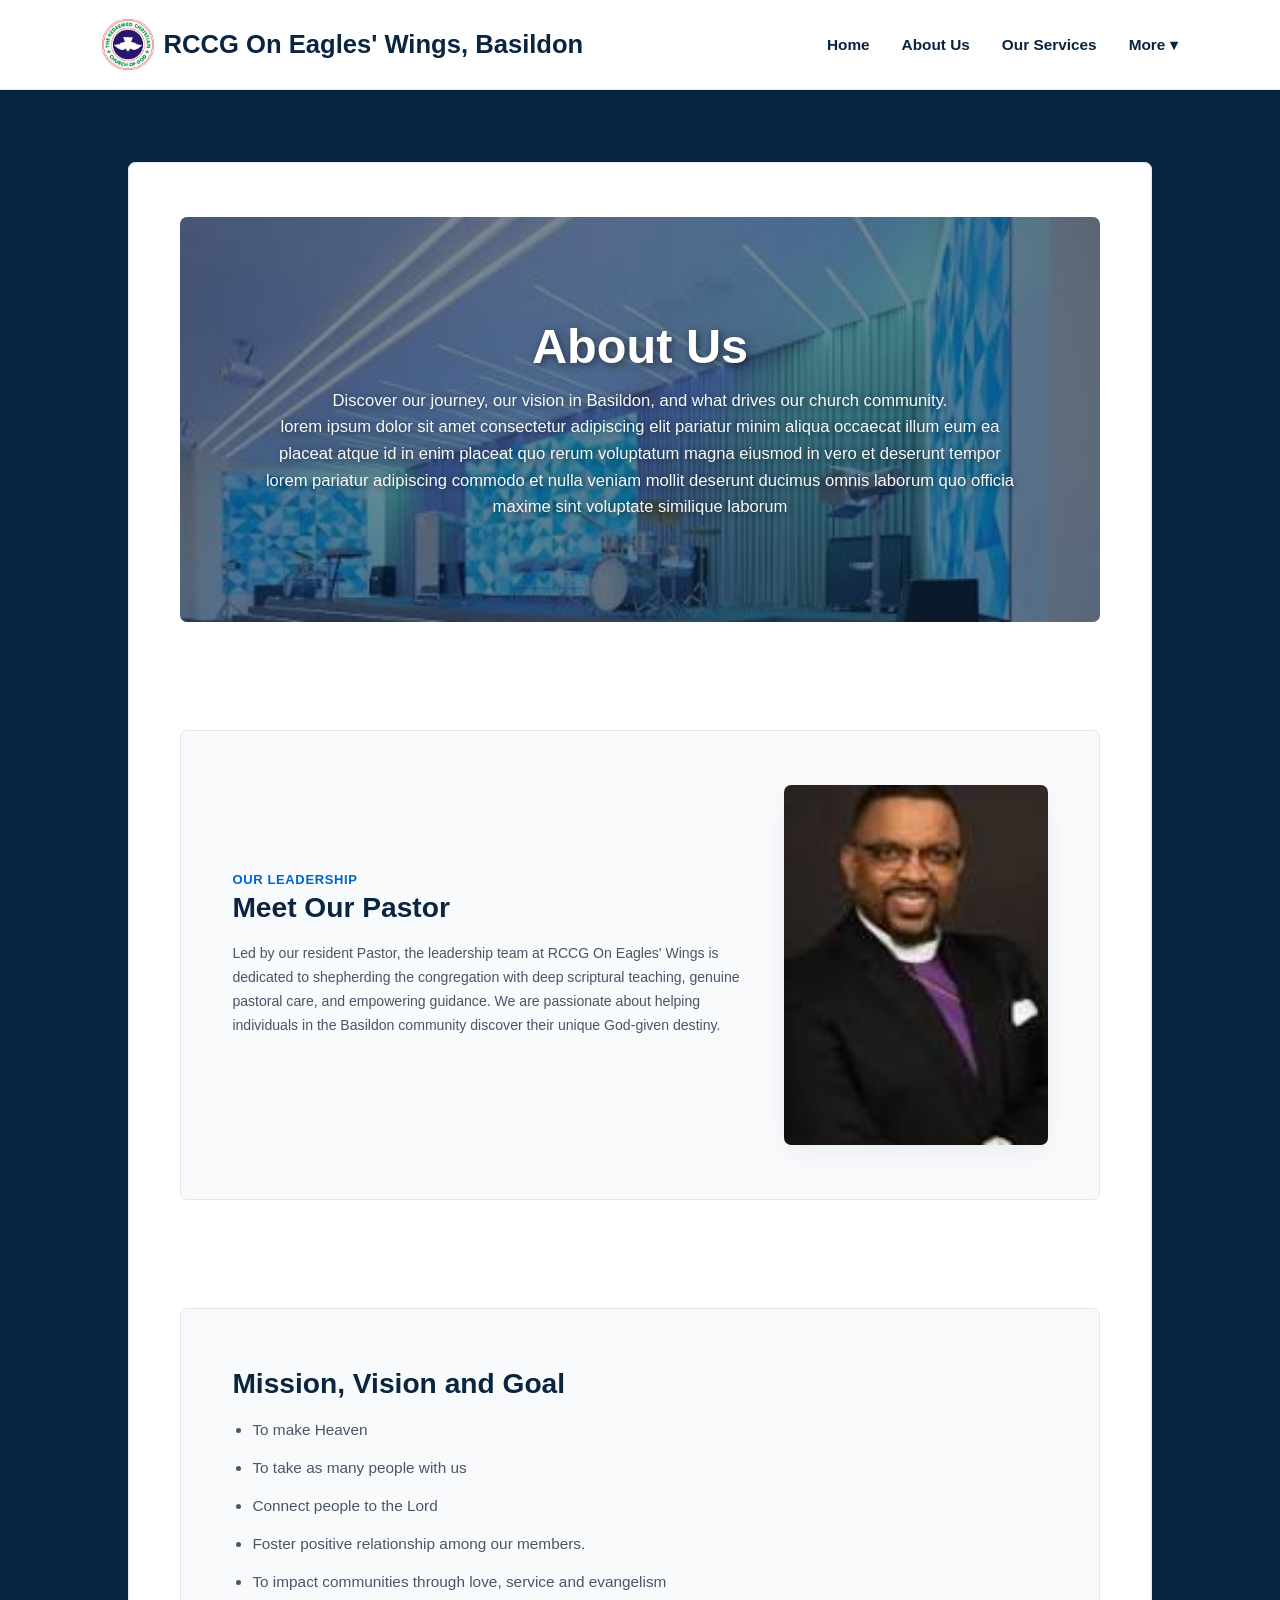
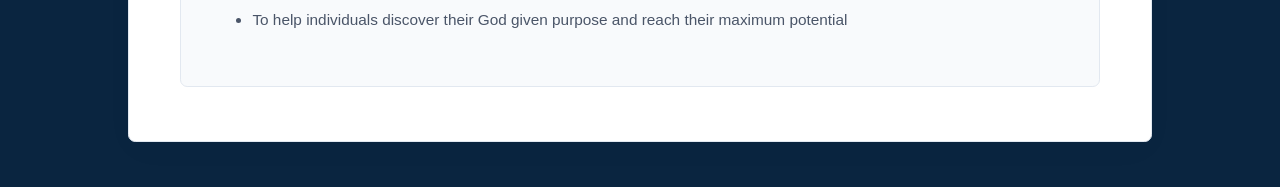
==== about.html @ b9fc79d2 "Correct capitalization of 'Heaven' in mission statement" ====
<!DOCTYPE html>
<html lang="en">
<head>
    <meta charset="UTF-8">
    <meta name="viewport" content="width=device-width, initial-scale=1.0">
    <title>On Eagles Wings</title>
    <meta name="description" content="Welcome to On Eagles Wings. Discover our mission, upcoming community programs, and how you can get involved.">
    <link rel="stylesheet" href="stylesheets.css">
    <link rel="icon" type="image/jpg" href="Assets/rccg logo.jpg" />
</head>
<body>
    
    <header id="Menubar">

<div class="rccg_logo">
     <a href="index.html" class="logo">
   <img src="Assets/rccg logo.jpg" id="sitelogo" /> <p>RCCG On Eagles' Wings, Basildon</p>
     </a>
  </div>
        
        <div class="menulinks-wrapper">
            <a href="index.html">Home</a>
            <a href="about.html">About Us</a>
            <a href="services.html">Our Services</a>
            
            <div class="dropdown">
                <button class="dropbtn">More ▾</button>
                <div class="dropdown-content">
                    <a href="events.html">Events</a>
                    <a href="contact.html">Contact Us</a>
                </div>
            </div>
        </div>
    </header>

<div class="Contentarea" id="aboutpage">
    <div class="image-text">
        <img src="Assets/about me page interior.jfif" alt="rccg-church" class="imagebanner"/>
        <div class="page1-text">
            <h1>About Us</h1>
            <p>Discover our journey, our vision in Basildon, and what drives our church community.</p>
            <p>lorem ipsum dolor sit amet consectetur adipiscing elit pariatur minim aliqua occaecat illum eum ea placeat atque id in enim placeat quo rerum voluptatum magna eiusmod in vero et deserunt tempor lorem pariatur adipiscing commodo et nulla veniam mollit deserunt ducimus omnis laborum quo officia maxime sint voluptate similique laborum</p>
        </div>
    </div>
    
<div class="pastor-section">
    <div class="pastor-textcolumn">
    <span class="pstr-subtitle">Our Leadership</span>
    <h2>Meet Our Pastor</h2>
    <p>Led by our resident Pastor, the leadership team at RCCG On Eagles' Wings is dedicated to shepherding the congregation with deep scriptural teaching, genuine pastoral care, and empowering guidance. We are passionate about helping individuals in the Basildon community discover their unique God-given destiny.</p>
 </div>

    <div class="image-column">
        <div class="pastor-image">
            <img src="Assets/pastor-image.jfif" class="pst-pic"/>
        </div>
    </div>
</div>

<div class="church-values">
    <div class="values-text">
    <h2>Mission, Vision and Goal</h2>
        <ul>
            <li>To make Heaven</li>
            <li>To take as many people with us</li>
            <li>Connect people to the Lord</li>
            <li>Foster positive relationship among our members.</li>
            <li>To impact communities through love, service and evangelism</li>
            <li>To help individuals discover their God given purpose and reach their maximum potential</li>
        </ul>
   </div>  
  </div>
</div>

</body>
</html>
---- stylesheets.css ----
* {
    margin: 0;
    padding: 0;
    box-sizing: border-box;
    font-family: 'Segoe UI', Tahoma, Geneva, Verdana, sans-serif;
}

body {
    background-color: #0A2540;
    color: #333333;
    min-height: 100vh; 
    width: auto; 
    overflow-x: hidden; 
}

#Menubar {
    position: fixed;
    top: 0;
    left: 0;
    width: 100vw;
    height: 10vh; 
    background-color: #ffffff; 
    padding: 0 8vw; 
    display: flex;
    justify-content: space-between; 
    align-items: center;
    border-bottom: 0.2vh solid #e2e8f0; 
    box-shadow: 0 0.5vh 2vh rgba(10, 37, 64, 0.04);
    z-index: 1000;
}

.menulinks-wrapper {
    display: flex;
    align-items: center;
    height: 100%;
}

.menulinks-wrapper a {
    text-decoration: none;
    color: #0A2540;
    font-weight: 600;
    margin-left: 2.5vw;
    font-size: clamp(14px, 1.2vw, 18px);
    transition: color 0.2s ease-in-out;
}

.menulinks-wrapper a:hover {
    color: #0066cc; 
}

.dropdown {
    position: relative;
    display: inline-block;
    margin-left: 2.5vw;
}

.dropdown .dropbtn {
    background: none;
    border: none;
    color: #0A2540;
    font-weight: 600;
    font-size: clamp(14px, 1.2vw, 18px);
    cursor: pointer;
    font-family: inherit;
    padding: 0;
    transition: color 0.2s ease-in-out;
}

.dropdown:hover .dropbtn {
    color: #0066cc;
}

.dropdown-content {
    display: none;
    position: absolute;
    right: 0;
    background-color: #ffffff;
    min-width: 14vw;
    min-width: 160px; 
    box-shadow: 0 1vh 3vh rgba(10, 37, 64, 0.1);
    border-radius: 0.6vh;
    padding: 0; 
    z-index: 1050;
    border: 0.1vh solid #e2e8f0;
    margin-top: 0; 
    padding-top: 10px; 
}

.dropdown-content a {
    color: #333333;
    padding: 1.5vh 2vw;
    text-decoration: none;
    display: block;
    margin-left: 0 !important; 
    font-weight: 500;
    font-size: clamp(13px, 1.1vw, 16px);
}

.dropdown-content a:hover {
    background-color: #f4f7fa;
    color: #0066cc;
}

.dropdown:hover .dropdown-content {
    display: block;
}

#sitelogo{
    width: 4vw;
    min-width: 40px;
    max-width: 80px;
    max-height: 8vh;
    vertical-align: middle;
}

.rccg_logo .logo p {
    color: #0A2540;
    font-size: 2vw;
    font-weight: bold;
    font-family: 'Segoe UI', Tahoma, Geneva, Verdana, sans-serif;
    margin: 0;
}

.rccg_logo .logo {
    display: flex !important;
    align-items: center;
    gap: 10px;
    text-decoration: none;
}

.Contentarea {
    width: 80vw;
    max-width: 1200px;
    margin: 18vh auto 5vh auto;
    padding: 8vh 6vw;
    min-height: 50vh;
    display: flex;
    flex-direction: column;
    justify-content: center;
    align-items: center;
    background-color: #ffffff; 
    border-radius: 0.8vh;
    border: 0.1vh solid #e2e8f0;
    box-shadow: 0 1vh 4vh rgba(10, 37, 64, 0.02);
    text-align: center;
}

.Contentarea h1 {
    font-size: clamp(28px, 3.5vw, 48px);
    color: #0A2540;
    margin-bottom: 3vh;
}

.Contentarea p {
    font-size: clamp(16px, 1.4vw, 20px);
    color: #4a5568;
    line-height: 1.8;
}

#homepage.Contentarea {
    width: 80vw;
    max-width: 1200px;
    margin: 18vh auto 5vh auto;
    padding: 25vh 6vw;
    min-height: 60vh;
    display: flex;
    flex-direction: column;
    justify-content: center;
    align-items: center;
    border-radius: 0.8vh;
    border: 0.1vh solid #e2e8f0;
    box-shadow: 0 1vh 4vh rgba(10, 37, 64, 0.02);
    text-align: center;
    background-size: cover;
    background-position: center;
    background-repeat: no-repeat;
    animation: homepage-image-slider 15s infinite ease-in-out; 
}

#homepage.Contentarea h1 {
    font-size: clamp(28px, 3.5vw, 48px);
    color: #ffffff !important;
    margin-bottom: 3vh;
    text-shadow: 2px 2px 8px rgba(0, 0, 0, 0.6);
}

#homepage.Contentarea p {
    font-size: clamp(16px, 1.4vw, 20px);
    color: #f7fafc !important;
    line-height: 1.8;
    text-shadow: 1px 1px 6px rgba(0, 0, 0, 0.6);
}

@keyframes homepage-image-slider {
    0%, 16% {
        background-image:linear-gradient(rgba(10, 37, 64, 0.6), rgba(10, 37, 64, 0.6)), url('Assets/Background image 1.jpg');
    }
    20%, 36% {
        background-image:linear-gradient(rgba(10, 37, 64, 0.6), rgba(10, 37, 64, 0.6)), url('Assets/Background image 2.jpg');
    }
    40%, 56% {
        background-image:linear-gradient(rgba(10, 37, 64, 0.6), rgba(10, 37, 64, 0.6)), url('Assets/Background image 3.jpg');
    }
    60%, 76% {
        background-image:linear-gradient(rgba(10, 37, 64, 0.6), rgba(10, 37, 64, 0.6)), url('Assets/Background image 4.jpg');
    }
    80%, 96% {
        background-image:linear-gradient(rgba(10, 37, 64, 0.6), rgba(10, 37, 64, 0.6)), url('Assets/Background image 5.jpg');
    }
    100% {
        background-image:linear-gradient(rgba(10, 37, 64, 0.6), rgba(10, 37, 64, 0.6)), url('Assets/Background image 1.jpg');
    }
}

#contactpage.Contentarea {
    display: flex !important;
    flex-direction: row;
    flex-wrap: wrap;
    align-items: flex-start; 
    gap: 60px;
    text-align: left;
}

#contactpage .contact-info {
    flex: 1;
    min-width: 320px;         
}

#contactpage .contactdetails {
    margin-top: 4vh;
    display: flex;
    flex-direction: column;
    gap: 2vh;
    text-align: left;
}

#contactpage .contactdetails h3 {
    color: #0A2540; 
    font-size: clamp(16px, 1.3vw, 20px);
    margin-bottom: 0.5vh;
}

#contactpage .contactdetails p {
    color: #4a5568 !important;
    font-size: clamp(14px, 1.1vw, 16px);
    line-height: 1.5;
    margin: 0;
}

#contactpage #contactform {
    flex: 1;
    min-width: 320px;
    display: flex;
    flex-direction: column;   
    gap: 12px;
}

#contactform input[type="text"],
#contactform input[type="email"],
#contactform textarea {
    padding: 12px;
    border: 0.15vh solid #e2e8f0;
    border-radius: 0.6vh;
    background-color: #f8fafc;
    font-family: inherit;
    font-size: 15px;
}

#contactform button {
    background-color: #0A2540;
    color: #FFCC00;
    border: none;
    padding: 14px;
    border-radius: 0.6vh;
    cursor: pointer;
    font-weight: bold;
    font-size: 16px;
}

#contactpage .socialmedia{
    display: flex;
    gap: 20px;
    margin-top: 1.5vh;
}

#contactpage .social-links-icon i {
    color: #0A2540;
    display: inline-block;
    transition: color 0.2s ease-in-out;
}

#contactpage .social-links-icon:hover {
    color: #0066cc;
}

#aboutpage.Contentarea {
    display: flex;
    flex-direction: column;
    gap: 8vh;
    padding: 6vh 4vw;
}

.image-text {
    width: 100%;
    position: relative; 
    display: flex;
    flex-direction: column;
    justify-content: center;
    align-items: center;
}

.imagebanner {
    width: 100%;
    height: 45vh;       
    object-fit: cover;  
    border-radius: 0.8vh;
    display: block;
}

.image-text::after {
    content: '';
    position: absolute;
    top: 0;
    left: 0;
    width: 100%;
    height: 100%;
    background: linear-gradient(rgba(10, 37, 64, 0.55), rgba(10, 37, 64, 0.55));
    border-radius: 0.8vh;
    pointer-events: none;
}

.page1-text {
    position: absolute;
    z-index: 2; 
    text-align: center;
    padding: 0 4vw;
}

.page1-text h1 {
    color: #ffffff; 
    font-size: clamp(32px, 3.8vw, 54px);
    margin-bottom: 1.5vh;
    text-shadow: 2px 2px 8px rgba(0, 0, 0, 0.5); 
}

.page1-text p {
    color: #f7fafc !important;
    max-width: 750px;
    margin: 0 auto;
    font-size: clamp(15px, 1.3vw, 19px);
    line-height: 1.6;
    text-shadow: 1px 1px 6px rgba(0, 0, 0, 0.5);
}

.pastor-section {
    width: 100%;
    display: flex;
    flex-direction: row;       
    flex-wrap: wrap;            
    align-items: center;        
    gap: 25px;                  
    text-align: left;          
    background-color: #f8fafc;  
    padding: 6vh 4vw;
    border-radius: 0.8vh;
    border: 0.15vh solid #e2e8f0;
    margin-top: 4vh;
    box-sizing: border-box;
}

.pastor-textcolumn {
   flex: 2;
   min-width: 0 !important;  
}

.pstr-subtitle {
    color: #0066cc;
    font-weight: 700;
    font-size: 13px;
    text-transform: uppercase;
    letter-spacing: 0.05vw;  
}

.pastor-textcolumn h2 {
    color: #0A2540;
    margin: 0.5vh 0 2vh 0;
    font-size: clamp(24px, 2.2vw, 32px);  
}

.pastor-textcolumn p {
    color: #4a5568 !important;
    line-height: 1.7;
    margin-bottom: 2.5vh;
    font-size: clamp(14px, 1.1vw, 16px);
}

.image-column {
    flex: 1;                    
    min-width: 0 !important;
    display: flex;
    justify-content: center; 
}

.pastor-image {
    width: 100%;
    max-width: 320px; 
    box-shadow: 0 1vh 3vh rgba(10, 37, 64, 0.05);
    border-radius: 0.8vh;
    overflow: hidden;  
}

.pst-pic {
   width: 100%;
    height: 40vh;          
    object-fit: cover;          
    display: block; 
}

.church-values {
    width: 100%;
    display: flex;
    flex-direction: row;       
    flex-wrap: wrap;            
    align-items: center;        
    gap: 50px;                  
    text-align: left;          
    background-color: #f8fafc;  
    padding: 6vh 4vw;
    border-radius: 0.8vh;
    border: 0.15vh solid #e2e8f0;
    margin-top: 4vh;  
}

.values-text {
   flex: 2;
    min-width: 320px;  
}

.values-text h2{
    color: #0A2540;
    margin: 0.5vh 0 2vh 0;
    font-size: clamp(24px, 2.2vw, 32px); 
}

.values-text ul {
    padding-left: 20px;          
    display: flex;
    flex-direction: column;
    gap: 1.5vh;                 
}

.values-text li {
    color: #4a5568 !important;  
    font-size: clamp(15px, 1.2vw, 17px);
    line-height: 1.6;
    font-family: 'Segoe UI', Tahoma, Geneva, Verdana, sans-serif;
}

@media screen and (max-width: 600px) and (orientation: portrait) {
    .Contentarea, 
    #homepage.Contentarea, 
    #contactpage.Contentarea,
    #aboutpage.Contentarea {
        width: 90%;
        margin: 14vh auto 5vh auto; 
    }

    #contactpage.Contentarea {
        flex-direction: column !important; 
        gap: 40px;
    }

    #contactpage .contact-info,
    #contactpage #contactform {
        width: 100%;
        min-width: 100%;
    }
    
    .Contentarea p, 
    #homepage.Contentarea p,
    #contactpage .contactdetails p,
    .values-text p {
        text-align: left !important; 
    }

    #aboutpage .imagebanner {
        height: 25vh; 
    }
    
    #aboutpage .page1-text h1 {
        font-size: 28px; 
        margin-bottom: 1vh;
    }
    
    #aboutpage .page1-text p {
        font-size: 14px;
        line-height: 1.4;
    }

    .pastor-section {
        flex-direction: column-reverse !important; 
        gap: 25px;
    }
    
    .pastor.textcolumn,
    .image-column {
        width: 100%;
        min-width: 100%;
    }
    
    .pastor-image {
        max-width: 260px; 
    }
    
    .pst-pic {
        height: 32vh;
    }

    .church-values {
        gap: 20px;
    }
    
    .values-text {
        width: 100%;
        min-width: 100%;
    }
    
    .values-text ul {
        padding-left: 15px;
        gap: 1.2vh;
    }
    
    .values-text li {
        font-size: 14px;
        line-height: 1.5;
    }    
}
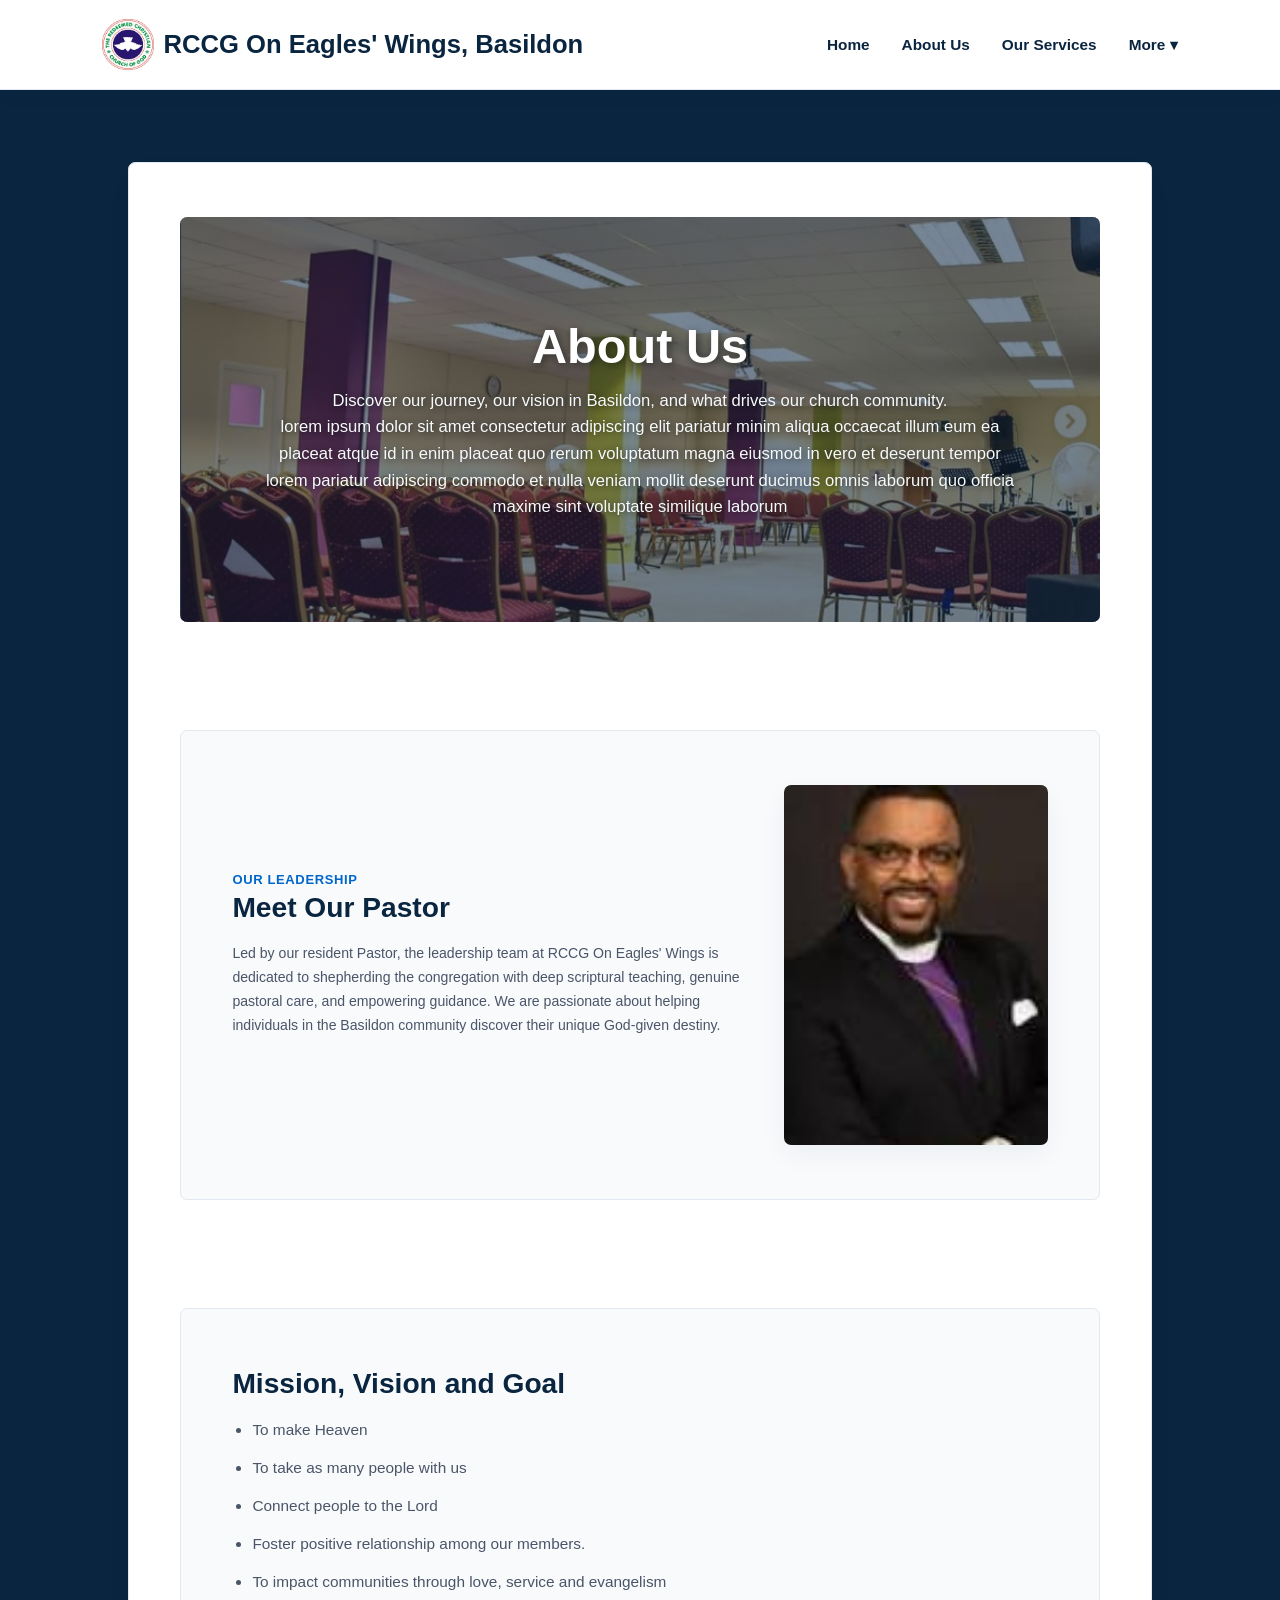
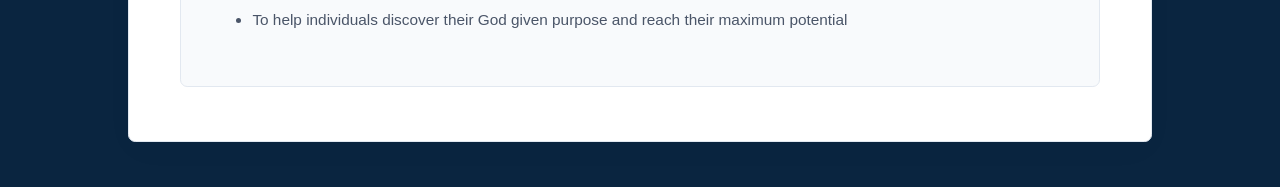
==== commit 23cddd94: "Update about page image source" ====
--- a/about.html
+++ b/about.html
@@ -26,7 +26,7 @@
             <div class="dropdown">
                 <button class="dropbtn">More ▾</button>
                 <div class="dropdown-content">
-                    <a href="events.html">Events</a>
+                    <a href="media.html">Media</a>
                     <a href="contact.html">Contact Us</a>
                 </div>
             </div>
@@ -35,7 +35,7 @@
 
 <div class="Contentarea" id="aboutpage">
     <div class="image-text">
-        <img src="Assets/about me page interior.jfif" alt="rccg-church" class="imagebanner"/>
+        <img src="Assets/about-us-background-image.png" alt="rccg-church" class="imagebanner"/>
         <div class="page1-text">
             <h1>About Us</h1>
             <p>Discover our journey, our vision in Basildon, and what drives our church community.</p>
--- a/stylesheets.css
+++ b/stylesheets.css
@@ -456,11 +456,199 @@
     font-family: 'Segoe UI', Tahoma, Geneva, Verdana, sans-serif;
 }
 
+#servicespage.Contentarea {
+    display: flex;
+    flex-direction: column;
+    gap: 6vh;
+    padding: 6vh 4vw;
+    text-align: left;
+}
+
+.services-intro-header {
+    text-align: center; 
+    width: 100%;
+}
+
+.services-intro-header h1 {
+    color: #0A2540;
+    margin-bottom: 1.5vh;
+}
+
+.services-intro-header p {
+    color: #4a5568 !important;
+    max-width: 700px;
+    margin: 0 auto;
+}
+
+.gallery-grid {
+    display: flex;
+    flex-direction: row;
+    flex-wrap: wrap;           
+    justify-content: center;   
+    gap: 30px;                  
+    width: 100%;
+}
+
+.bulletin-card {
+    background-color: #ffffff;
+    border: 0.15vh solid #e2e8f0;
+    border-radius: 0.8vh;
+    overflow: hidden;       
+    flex: 1;
+    min-width: 280px;
+    max-width: 360px;        
+    box-shadow: 0 1vh 3vh rgba(10, 37, 64, 0.02);
+    display: flex;
+    flex-direction: column;
+}
+
+.card-graphic {
+    background-color: #0A2540;  
+    height: 22vh;            
+    display: flex;
+    justify-content: center;
+    align-items: center;
+    padding: 2vh 2vw;
+    border-bottom: 0.4vh solid #FFCC00; 
+}
+
+.graphic-logo-wrap {
+    text-align: center;
+    display: flex;
+    flex-direction: column;
+    align-items: center;
+    gap: 0.8vh;
+}
+
+.card-logo-img {
+    width: 3.5vw;
+    min-width: 35px;
+    max-width: 55px;
+    height: auto;
+}
+
+.graphic-main-title {
+    color: #ffffff;
+    font-weight: 700;
+    font-size: clamp(14px, 1.2vw, 17px);
+    letter-spacing: 0.1vw;
+}
+
+.graphic-sub-title {
+    color: #FFCC00;           
+    font-weight: 600;
+    font-size: clamp(10px, 0.9vw, 13px);
+    letter-spacing: 0.05vw;
+    text-transform: uppercase;
+}
+
+.card-info-content {
+    padding: 3.5vh 2.5vw;
+    display: flex;
+    flex-direction: column;
+    gap: 1vh;
+}
+
+.card-date-tag {
+    color: #a0aec0;        
+    font-size: 12px;
+    font-weight: 700;
+    letter-spacing: 0.05vw;
+}
+
+.card-info-content h3 {
+    color: #0A2540;
+    font-size: clamp(18px, 1.4vw, 22px);
+    font-weight: 600;
+    margin: 0.5vh 0;
+}
+
+.card-info-content p {
+    color: #718096 !important; 
+    font-size: 14.5px;
+    line-height: 1.5;
+    margin: 0;
+}
+
+#mediapage.Contentarea {
+    display: flex;
+    flex-direction: column;
+    gap: 6vh;
+    padding: 6vh 4vw;
+}
+
+.media-header {
+    text-align: center; 
+    width: 100%;
+}
+
+.media-header h1 {
+    color: #0A2540;
+    margin-bottom: 1.5vh;
+}
+
+.media-header p {
+    color: #4a5568 !important;
+    max-width: 700px;
+    margin: 0 auto;
+}
+
+.media-gallery-grid {
+    width: 100%;
+    display: flex;
+    flex-direction: row;        
+    align-items: stretch;       
+    gap: 30px;                 
+}
+
+.media-main-image {
+    flex: 1.8;                
+    min-width: 320px;
+    border-radius: 0.8vh;
+    overflow: hidden;
+    border: 0.15vh solid #e2e8f0;
+    box-shadow: 0 1vh 3vh rgba(10, 37, 64, 0.02);
+}
+
+.media-main-image .gallery-box {
+    width: 100%;
+    height: 100%;
+    min-height: 52vh;        
+    object-fit: cover;         
+    display: block;
+}
+
+.media-sidebar-image {
+    flex: 1;                    
+    min-width: 260px;
+    display: flex;
+    flex-direction: column;     
+    justify-content: space-between; 
+    gap: 20px;                
+}
+
+.media-sidebar-image .media-image {
+    width: 100%;
+    height: 16vh;              
+    border-radius: 0.8vh;
+    overflow: hidden;
+    border: 0.15vh solid #e2e8f0;
+    box-shadow: 0 0.5vh 2vh rgba(10, 37, 64, 0.01);
+}
+
+.media-sidebar-image .gallery-box {
+    width: 100%;
+    height: 100%;
+    object-fit: cover;
+    display: block;
+}
+
 @media screen and (max-width: 600px) and (orientation: portrait) {
     .Contentarea, 
     #homepage.Contentarea, 
     #contactpage.Contentarea,
-    #aboutpage.Contentarea {
+    #aboutpage.Contentarea,
+    #servicespage.Contentarea {
         width: 90%;
         margin: 14vh auto 5vh auto; 
     }
@@ -483,29 +671,57 @@
         text-align: left !important; 
     }
 
+    #aboutpage .image-text {
+        display: block !important;    
+        position: relative;
+        width: 100%;
+        background-color: #0A2540;    
+        border-radius: 0.8vh;
+        overflow: hidden;
+    }
+
     #aboutpage .imagebanner {
-        height: 25vh; 
+        position: absolute;           
+        left: 0;
+        width: 100%;
+        height: 100% !important;  
+        object-fit: cover;
+        z-index: 1;
+    }
+
+    #aboutpage .page1-text {
+        position: relative !important; 
+        z-index: 3;
+        padding: 6vh 5vw !important;  
+        width: 100%;
     }
     
     #aboutpage .page1-text h1 {
-        font-size: 28px; 
-        margin-bottom: 1vh;
+        font-size: clamp(28px, 6vw, 34px); 
+        margin-top: 1vh;              
+        margin-bottom: 2vh;
+        color: #ffffff;
     }
     
     #aboutpage .page1-text p {
         font-size: 14px;
-        line-height: 1.4;
-    }
+        line-height: 1.6;
+        margin-bottom: 1.5vh;
+        color: #f7fafc !important;
+    }
+
 
     .pastor-section {
         flex-direction: column-reverse !important; 
         gap: 25px;
+        box-sizing: border-box;
+        width: 100%;
     }
     
     .pastor.textcolumn,
     .image-column {
         width: 100%;
-        min-width: 100%;
+        min-width: 0 !important;
     }
     
     .pastor-image {
@@ -534,4 +750,55 @@
         font-size: 14px;
         line-height: 1.5;
     }    
-}
+
+      .gallery-grid {
+        flex-direction: column !important; 
+        align-items: center;
+        gap: 25px;
+    }
+
+    .bulletin-card {
+        width: 100%;
+        min-width: 0 !important; 
+        max-width: 100%;        
+    }
+
+    .card-graphic {
+        height: 18vh; 
+        padding: 1.5vh 3vw;
+    }
+
+    .card-logo-img {
+        width: 10vw;
+        max-width: 45px;
+    }
+
+    .card-info-content {
+        padding: 2.5vh 4vw;
+    }    
+
+    .media-gallery-grid {
+        flex-direction: column !important; 
+        gap: 20px;
+    }
+
+    .media-main-image,
+    .media-sidebar-image {
+        width: 100%;
+        min-width: 0 !important;    
+    }
+
+    .media-main-image .gallery-box {
+        min-height: 35vh;          
+    }
+
+    .media-sidebar-image {
+        flex-direction: column !important; 
+        gap: 15px;                         
+    }
+
+    .media-sidebar-image .media-image {
+        height: 20vh;                     
+    }
+  
+}
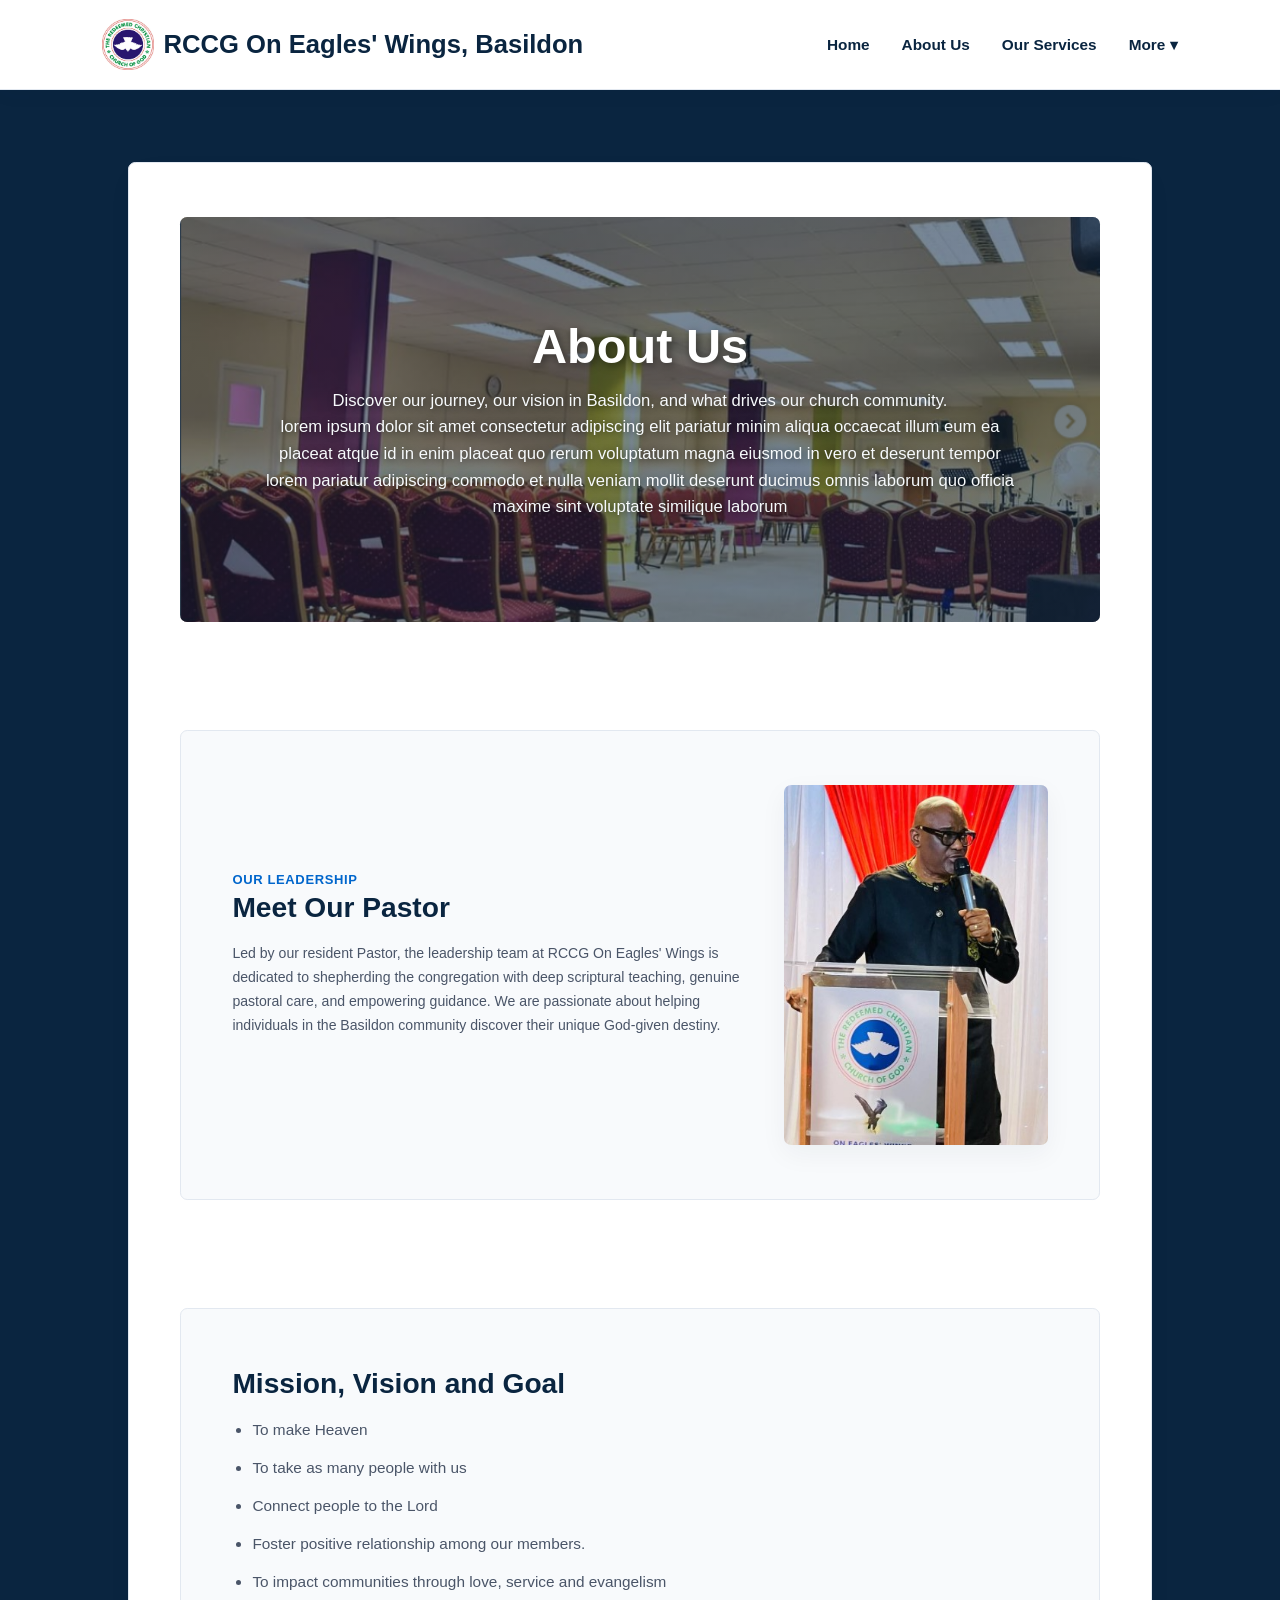
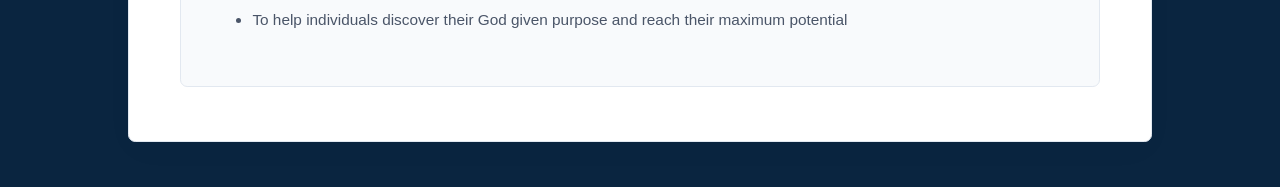
==== commit 7b852742: "Fix image filename case in about.html" ====
--- a/about.html
+++ b/about.html
@@ -52,7 +52,7 @@
 
     <div class="image-column">
         <div class="pastor-image">
-            <img src="Assets/pastor-image.jfif" class="pst-pic"/>
+            <img src="Assets/Pastor-image.jpg" class="pst-pic"/>
         </div>
     </div>
 </div>
--- a/stylesheets.css
+++ b/stylesheets.css
@@ -193,22 +193,22 @@
 
 @keyframes homepage-image-slider {
     0%, 16% {
-        background-image:linear-gradient(rgba(10, 37, 64, 0.6), rgba(10, 37, 64, 0.6)), url('Assets/Background image 1.jpg');
+        background-image:linear-gradient(rgba(10, 37, 64, 0.6), rgba(10, 37, 64, 0.6)), url('Assets/home-image0.png');
     }
     20%, 36% {
-        background-image:linear-gradient(rgba(10, 37, 64, 0.6), rgba(10, 37, 64, 0.6)), url('Assets/Background image 2.jpg');
+        background-image:linear-gradient(rgba(10, 37, 64, 0.6), rgba(10, 37, 64, 0.6)), url('Assets/home-image2.png');
     }
     40%, 56% {
-        background-image:linear-gradient(rgba(10, 37, 64, 0.6), rgba(10, 37, 64, 0.6)), url('Assets/Background image 3.jpg');
+        background-image:linear-gradient(rgba(10, 37, 64, 0.6), rgba(10, 37, 64, 0.6)), url('Assets/home-image1.png');
     }
     60%, 76% {
-        background-image:linear-gradient(rgba(10, 37, 64, 0.6), rgba(10, 37, 64, 0.6)), url('Assets/Background image 4.jpg');
+        background-image:linear-gradient(rgba(10, 37, 64, 0.6), rgba(10, 37, 64, 0.6)), url('Assets/home-image3.png');
     }
     80%, 96% {
-        background-image:linear-gradient(rgba(10, 37, 64, 0.6), rgba(10, 37, 64, 0.6)), url('Assets/Background image 5.jpg');
+        background-image:linear-gradient(rgba(10, 37, 64, 0.6), rgba(10, 37, 64, 0.6)), url('Assets/home-image4.png');
     }
     100% {
-        background-image:linear-gradient(rgba(10, 37, 64, 0.6), rgba(10, 37, 64, 0.6)), url('Assets/Background image 1.jpg');
+        background-image:linear-gradient(rgba(10, 37, 64, 0.6), rgba(10, 37, 64, 0.6)), url('Assets/home-image0.png');
     }
 }
 
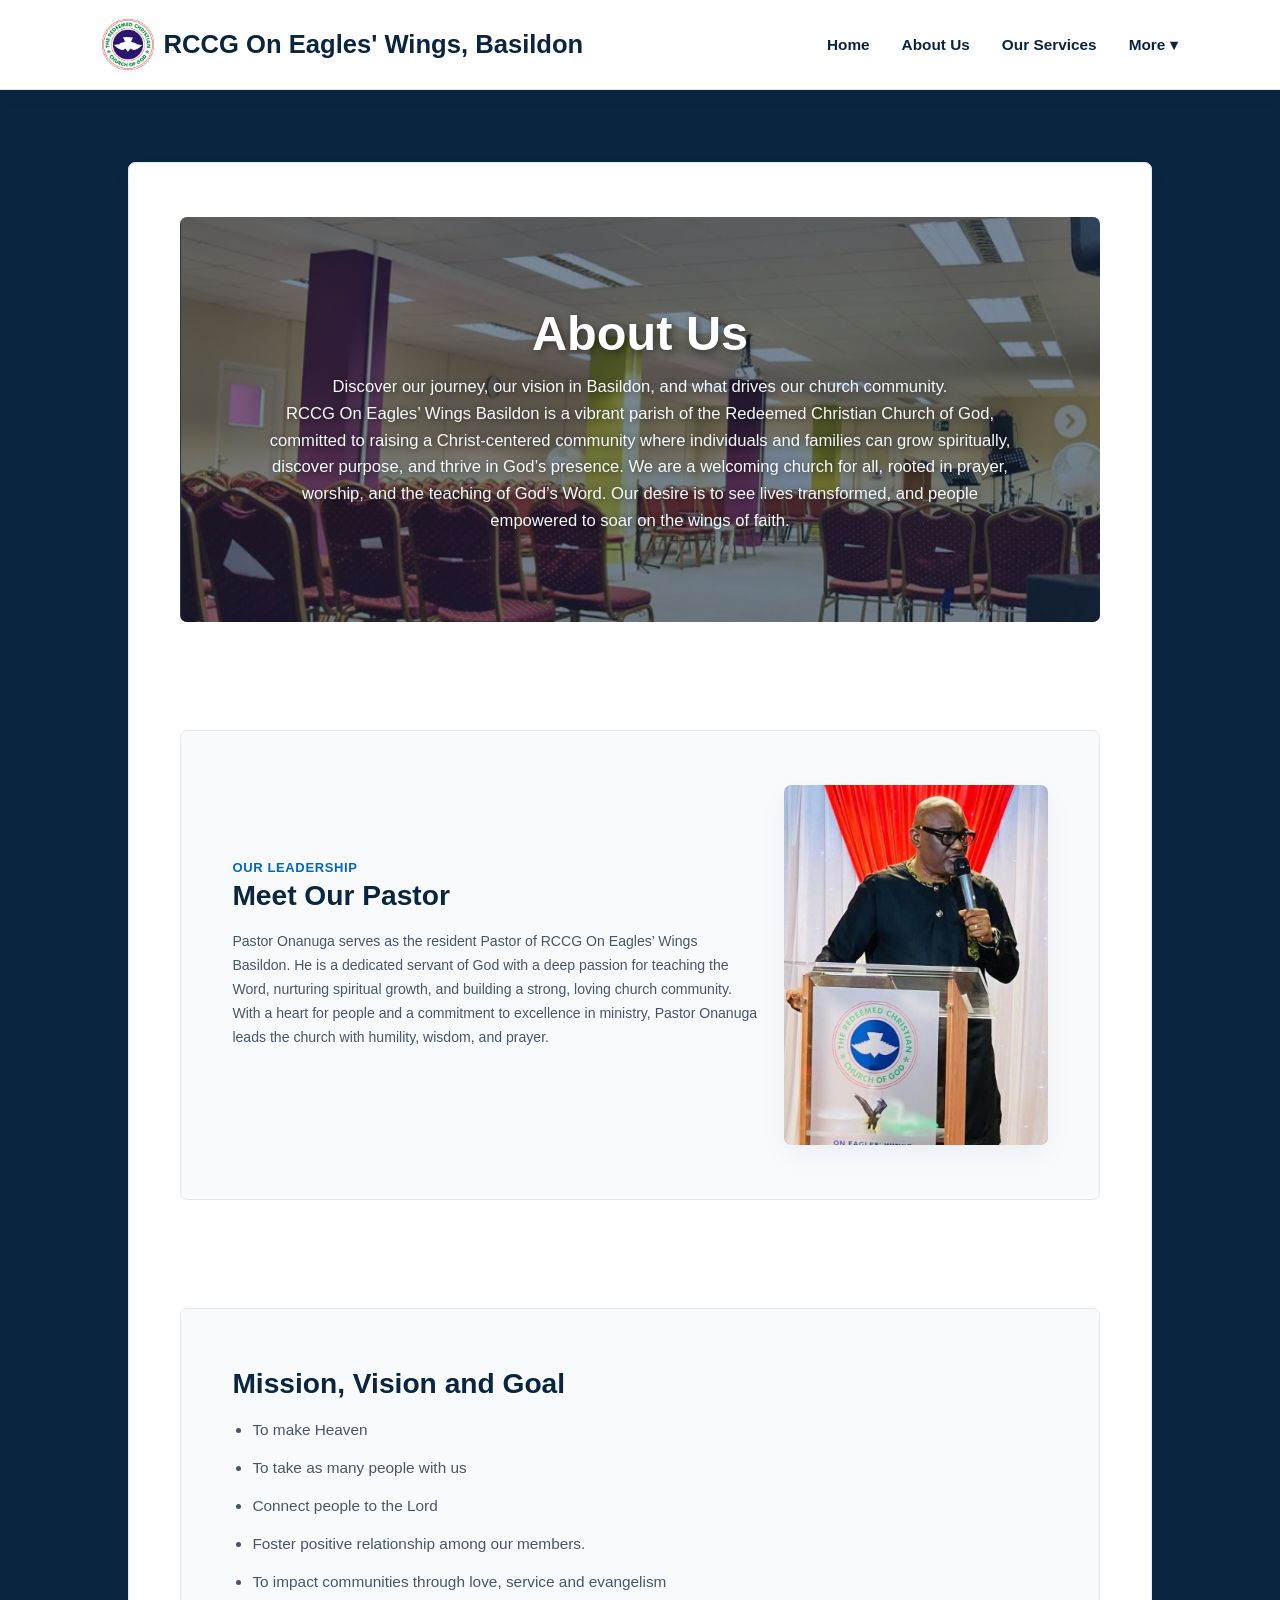
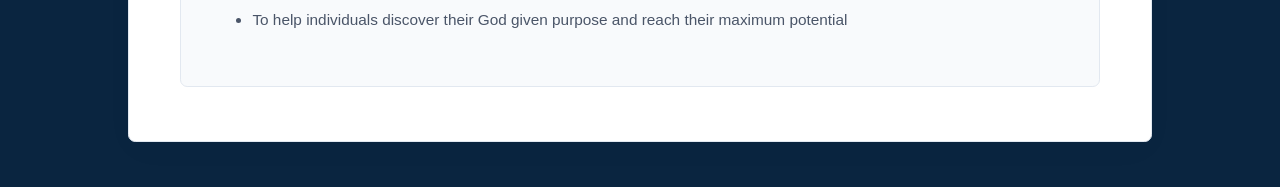
==== commit 88c4005e: "Update about.html" ====
--- a/about.html
+++ b/about.html
@@ -39,7 +39,7 @@
         <div class="page1-text">
             <h1>About Us</h1>
             <p>Discover our journey, our vision in Basildon, and what drives our church community.</p>
-            <p>lorem ipsum dolor sit amet consectetur adipiscing elit pariatur minim aliqua occaecat illum eum ea placeat atque id in enim placeat quo rerum voluptatum magna eiusmod in vero et deserunt tempor lorem pariatur adipiscing commodo et nulla veniam mollit deserunt ducimus omnis laborum quo officia maxime sint voluptate similique laborum</p>
+            <p>RCCG On Eagles’ Wings Basildon is a vibrant parish of the Redeemed Christian Church of God, committed to raising a Christ‑centered community where individuals and families can grow spiritually, discover purpose, and thrive in God’s presence. We are a welcoming church for all, rooted in prayer, worship, and the teaching of God’s Word. Our desire is to see lives transformed, and people empowered to soar on the wings of faith.</p>
         </div>
     </div>
     
@@ -47,7 +47,7 @@
     <div class="pastor-textcolumn">
     <span class="pstr-subtitle">Our Leadership</span>
     <h2>Meet Our Pastor</h2>
-    <p>Led by our resident Pastor, the leadership team at RCCG On Eagles' Wings is dedicated to shepherding the congregation with deep scriptural teaching, genuine pastoral care, and empowering guidance. We are passionate about helping individuals in the Basildon community discover their unique God-given destiny.</p>
+    <p>Pastor Onanuga serves as the resident Pastor of RCCG On Eagles’ Wings Basildon. He is a dedicated servant of God with a deep passion for teaching the Word, nurturing spiritual growth, and building a strong, loving church community. With a heart for people and a commitment to excellence in ministry, Pastor Onanuga leads the church with humility, wisdom, and prayer.</p>
  </div>
 
     <div class="image-column">
